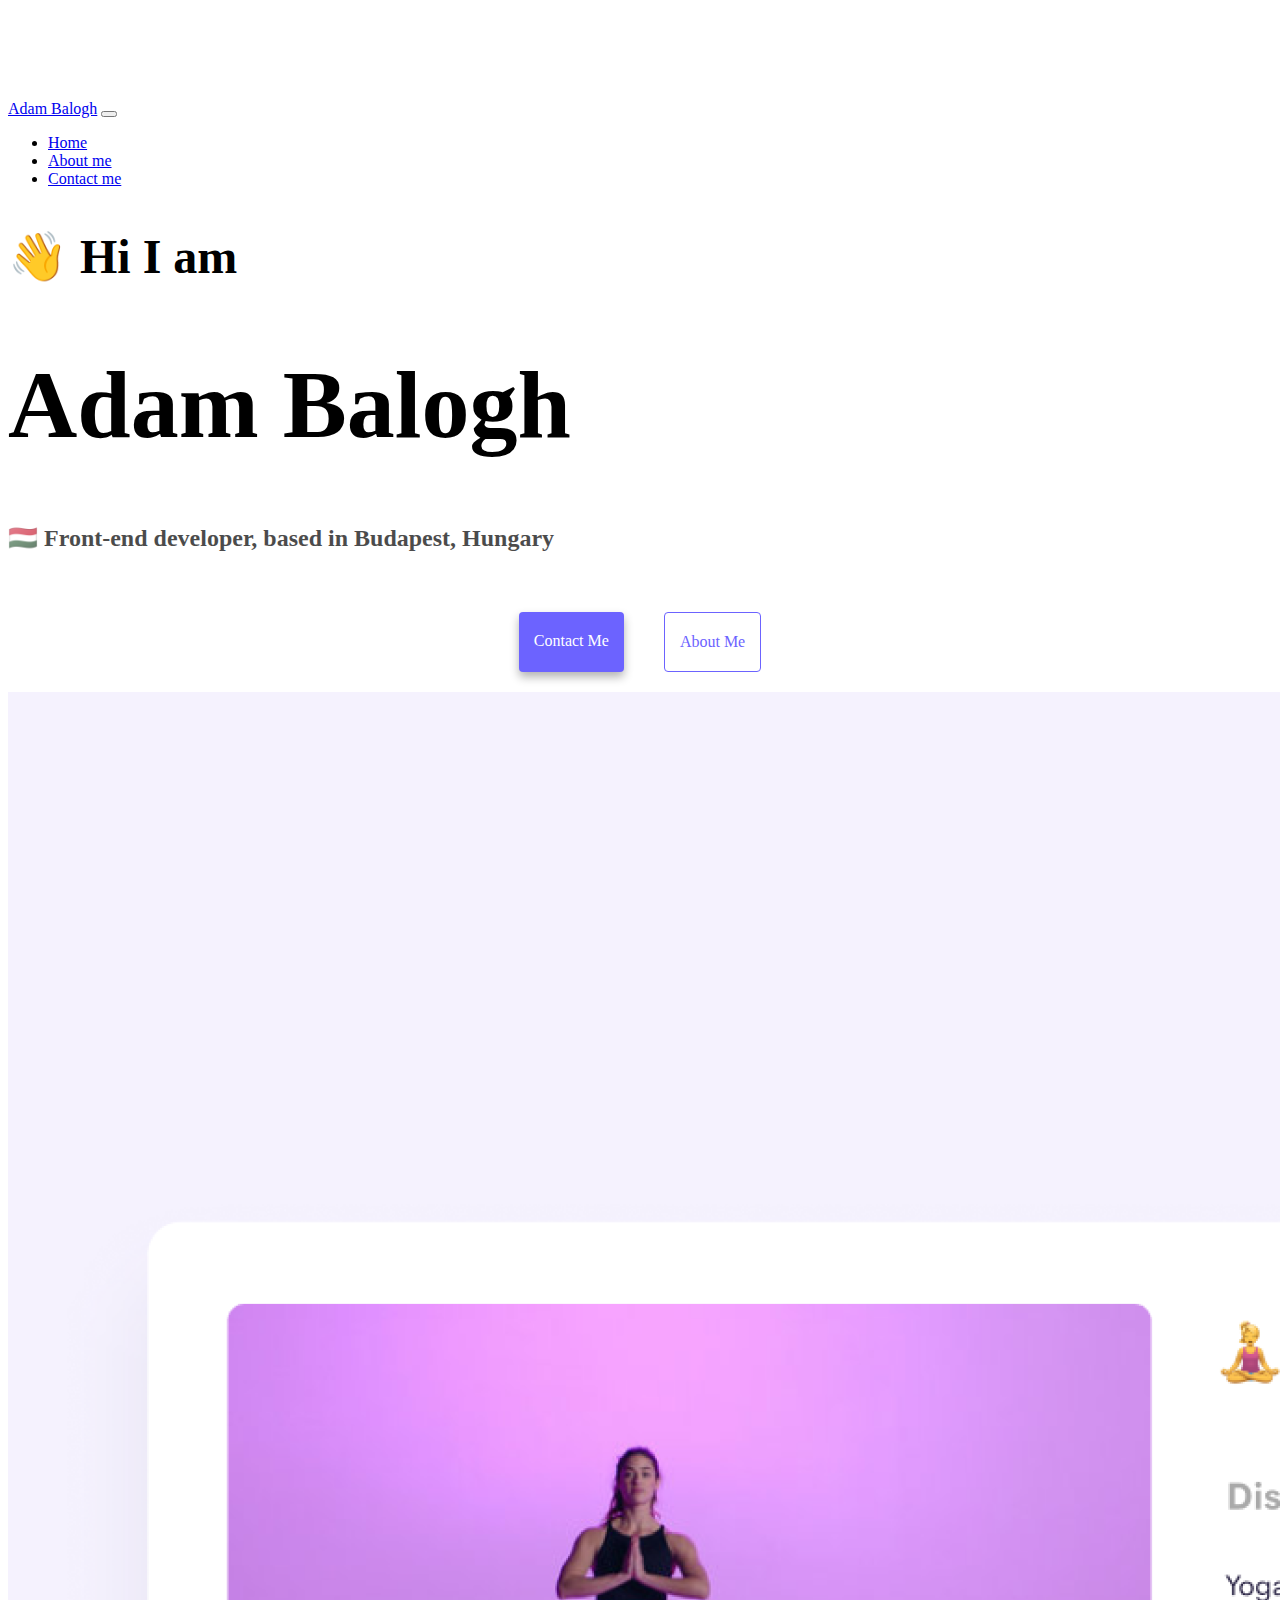
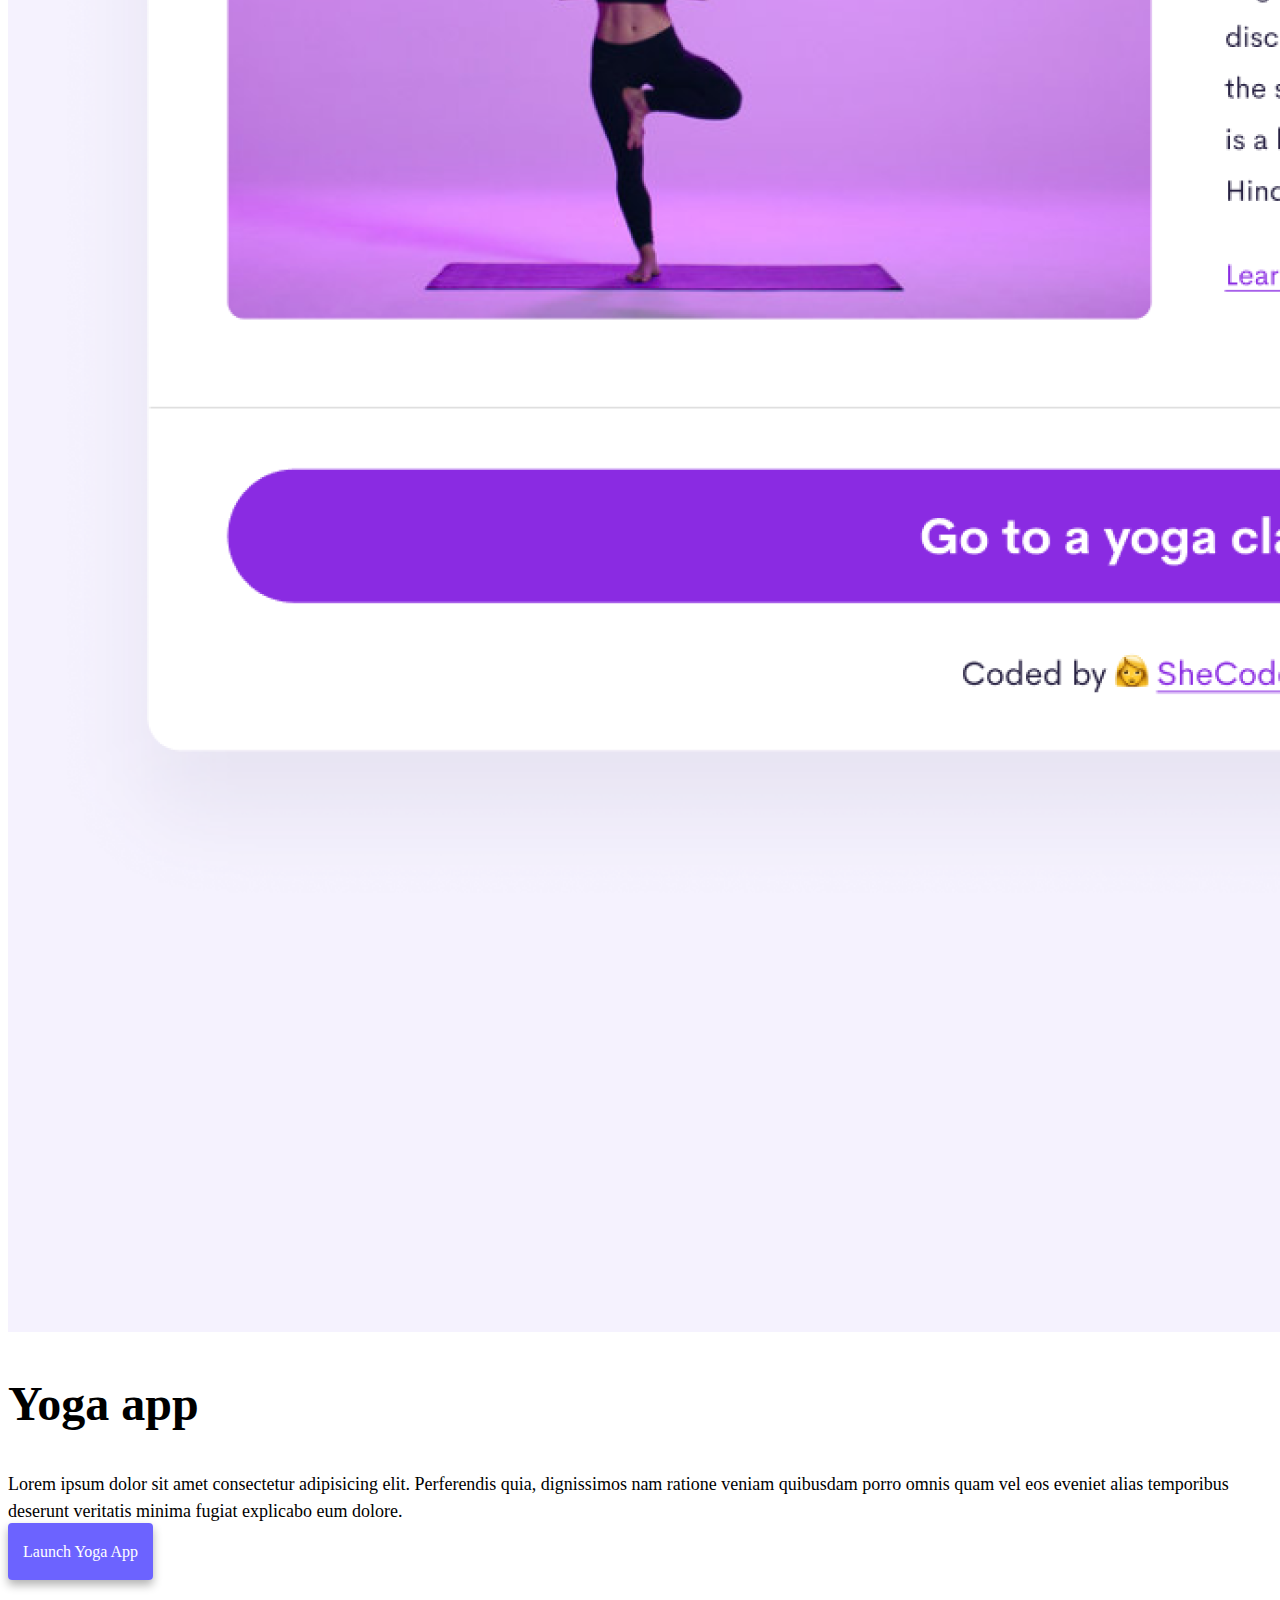
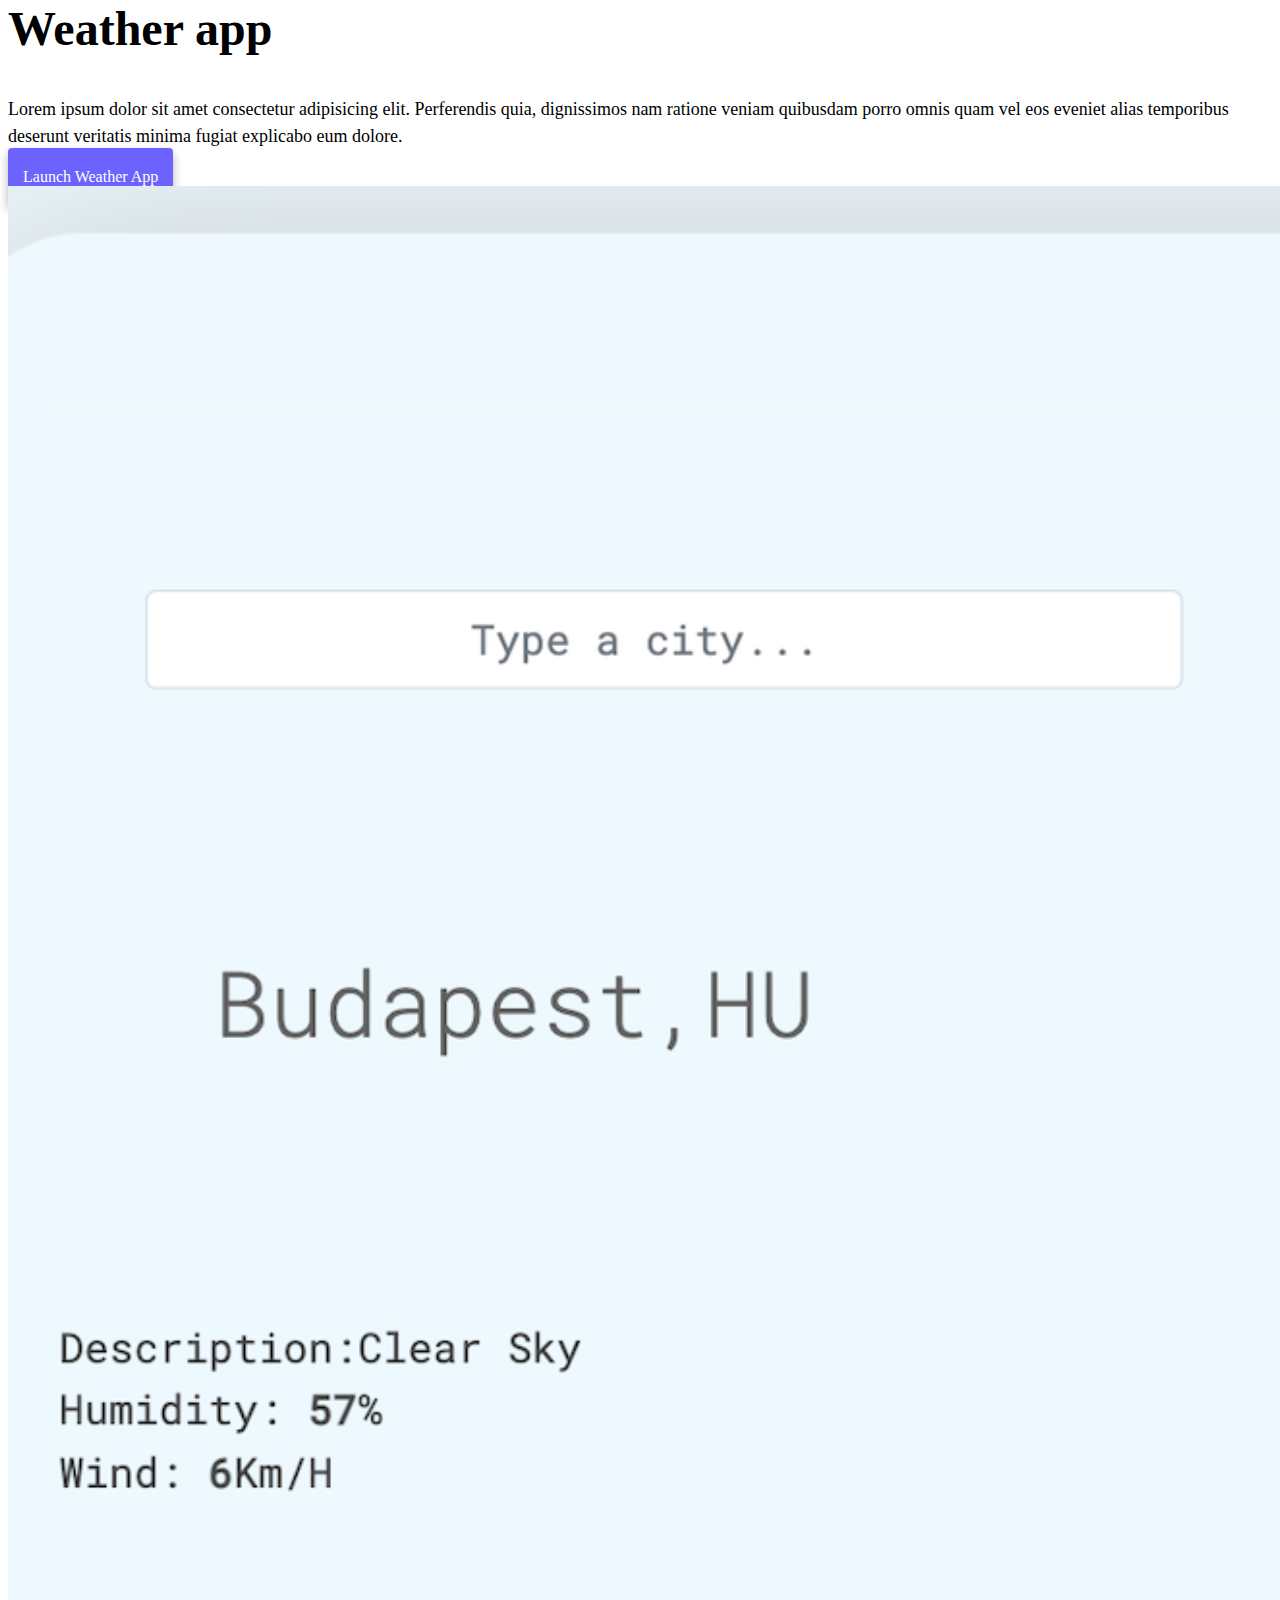
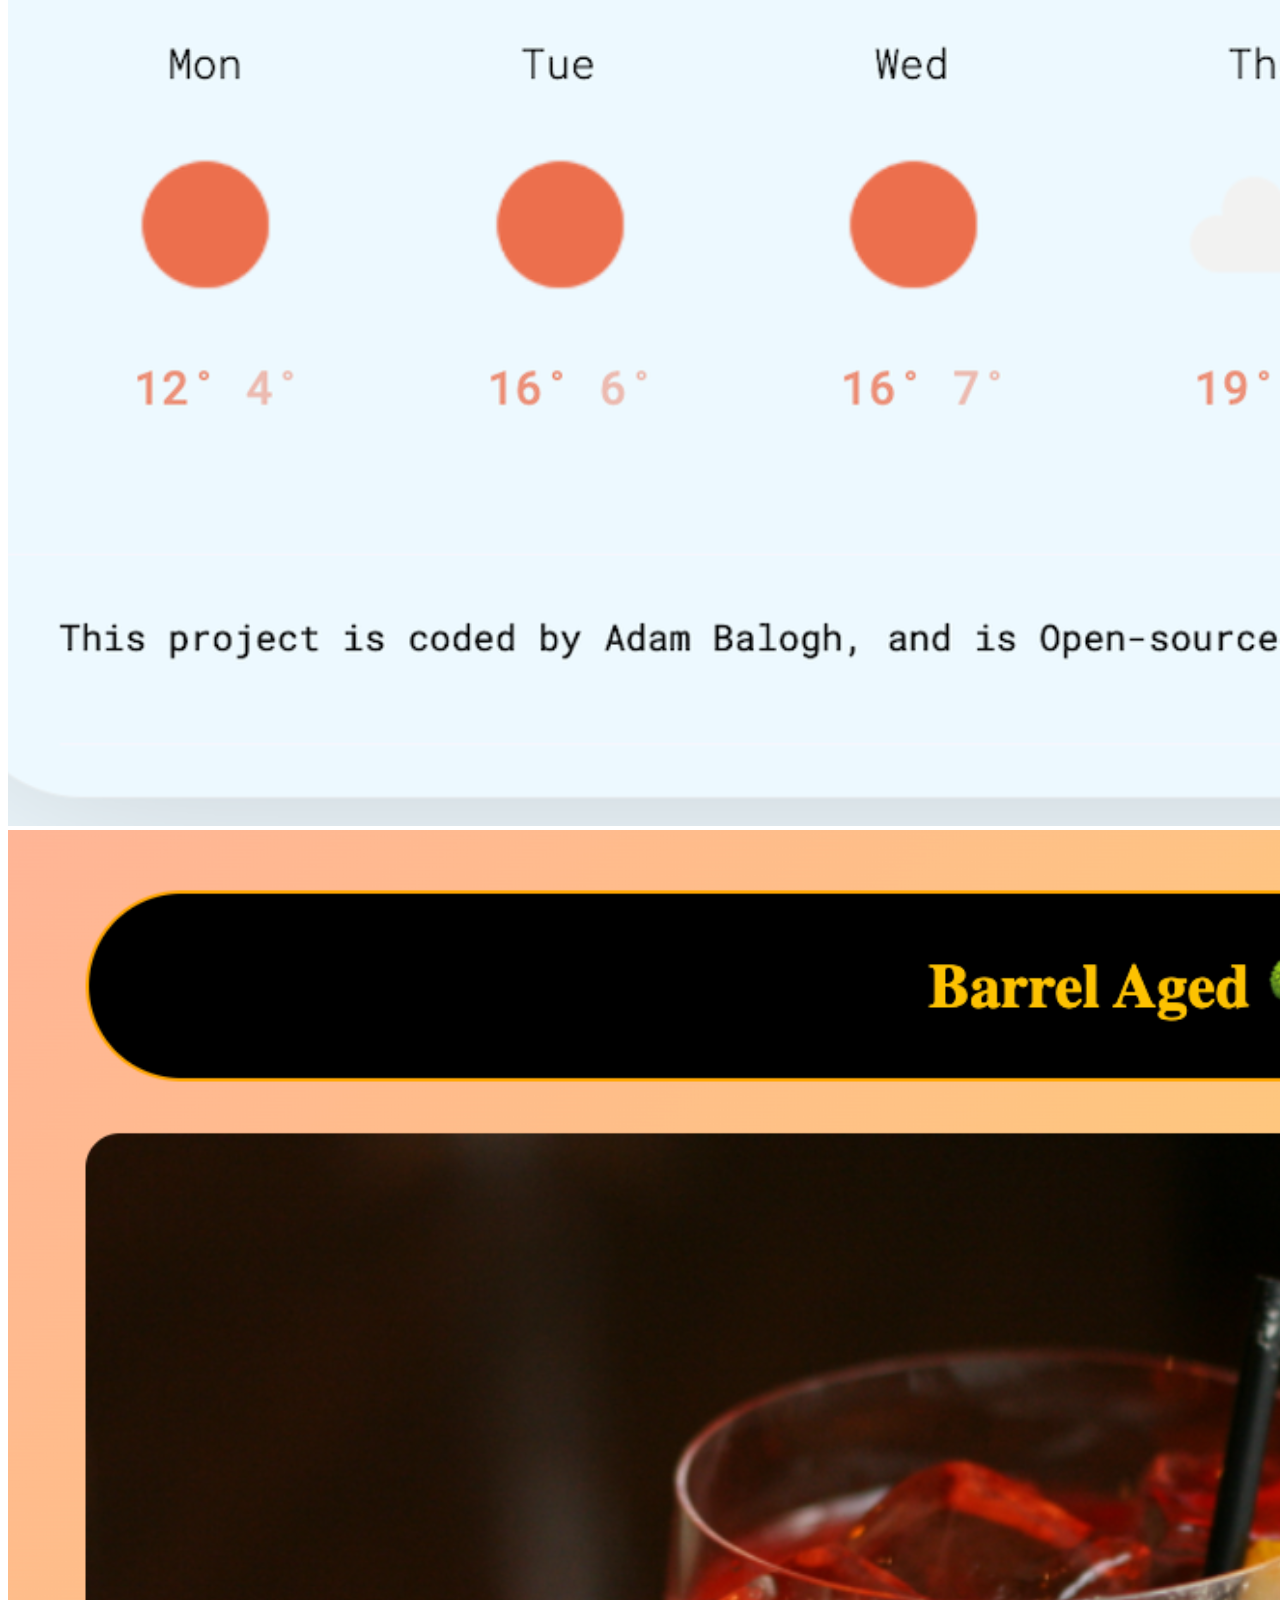
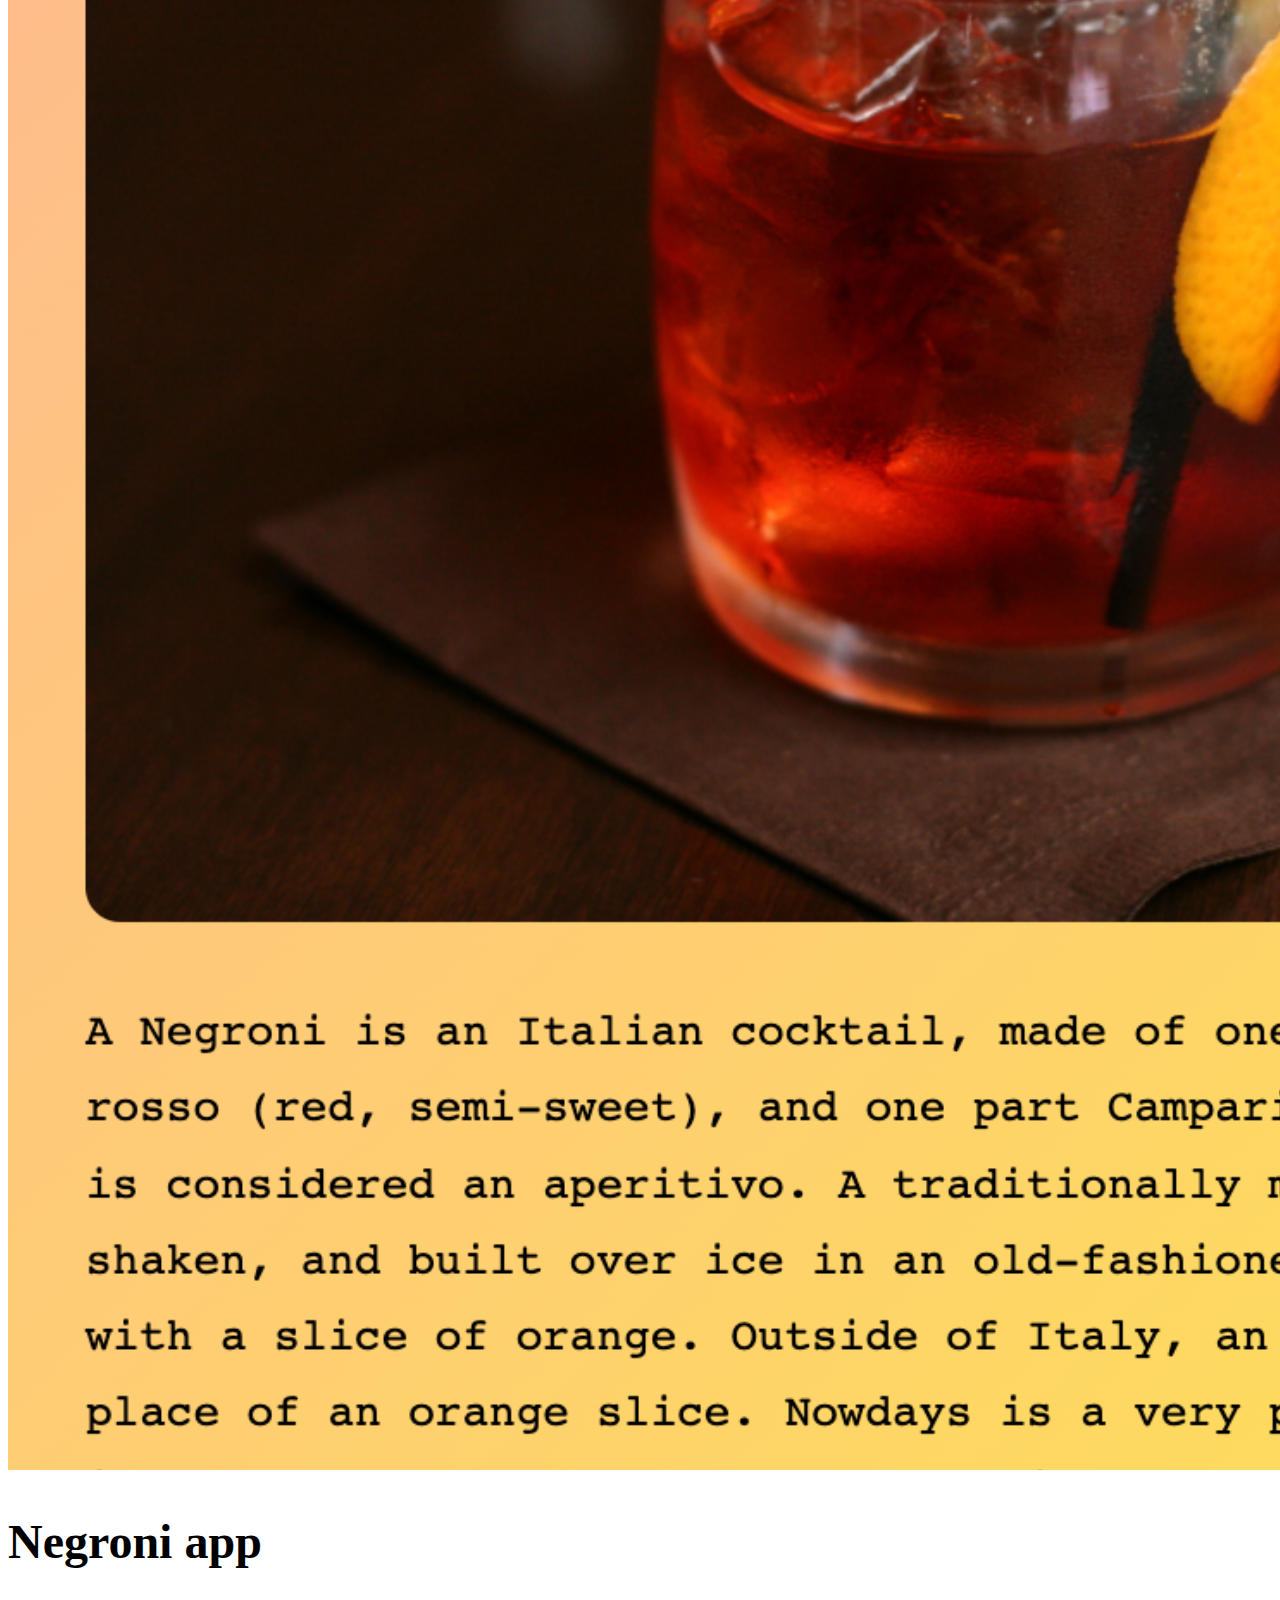
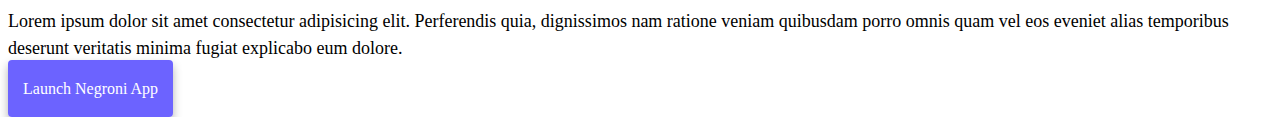
==== index.html @ 56242de9 "index" ====
<!DOCTYPE html>
<html lang="en">
  <head>
    <meta charset="UTF-8" />
    <meta http-equiv="X-UA-Compatible" content="IE=edge" />
    <meta name="viewport" content="width=device-width, initial-scale=1.0" />
    <link
      href="https://cdn.jsdelivr.net/npm/bootstrap@5.1.3/dist/css/bootstrap.min.css"
      rel="stylesheet"
      integrity="sha384-1BmE4kWBq78iYhFldvKuhfTAU6auU8tT94WrHftjDbrCEXSU1oBoqyl2QvZ6jIW3"
      crossorigin="anonymous"
    />
    <script
      src="https://cdn.jsdelivr.net/npm/bootstrap@5.1.3/dist/js/bootstrap.bundle.min.js"
      integrity="sha384-ka7Sk0Gln4gmtz2MlQnikT1wXgYsOg+OMhuP+IlRH9sENBO0LRn5q+8nbTov4+1p"
      crossorigin="anonymous"
    ></script>
    <title>Adam Balogh</title>
    <link rel="stylesheet" href="style.css" />
  </head>
  <body>
    <nav class="navbar navbar-expand-lg navbar-light bg-light fixed-top">
      <div class="container">
        <a class="navbar-brand" href="#">Adam Balogh</a>
        <button
          class="navbar-toggler"
          type="button"
          data-bs-toggle="collapse"
          data-bs-target="#navbarNav"
          aria-controls="navbarNav"
          aria-expanded="false"
          aria-label="Toggle navigation"
        >
          <span class="navbar-toggler-icon"></span>
        </button>
        <div class="collapse navbar-collapse" id="navbarNav">
          <ul class="navbar-nav">
            <li class="nav-item">
              <a class="nav-link active" aria-current="page" href="#">Home</a>
            </li>
            <li class="nav-item">
              <a class="nav-link" href="about/about.html">About me</a>
            </li>
            <li class="nav-item">
              <a class="nav-link" href="about/about.html#contact">Contact me</a>
            </li>
          </ul>
        </div>
      </div>
    </nav>
    <h2 class="text-center">👋 Hi I am</h2>
    <h1 class="text-center">Adam Balogh</h1>
    <h3 class="text-center">
      🇭🇺 Front-end developer, based in Budapest, Hungary
    </h3>
    <div class="navigation-links mb-5">
      <a href="about/about.html#contact" class="contact-link">Contact me</a>
      <a href="about/about.html" class="about-link">About me</a>
    </div>
    <div class="container">
      <div class="row">
        <div class="col-md-6">
          <img src="yoga.png" class="img-fluid rounded" />
        </div>
        <div class="col-md-6">
          <h2 class="mb-3">Yoga app</h2>
          <p>
            Lorem ipsum dolor sit amet consectetur adipisicing elit. Perferendis
            quia, dignissimos nam ratione veniam quibusdam porro omnis quam vel
            eos eveniet alias temporibus deserunt veritatis minima fugiat
            explicabo eum dolore.
          </p>
          <div class="mt-5">
            <a href="#" class="contact-link">Launch Yoga App</a>
          </div>
        </div>
      </div>
      <div class="row mt-5">
        <div class="col-md-6">
          <h2>Weather app</h2>
          <p>
            Lorem ipsum dolor sit amet consectetur adipisicing elit. Perferendis
            quia, dignissimos nam ratione veniam quibusdam porro omnis quam vel
            eos eveniet alias temporibus deserunt veritatis minima fugiat
            explicabo eum dolore.
          </p>
          <div class="mt-5 mb-5">
            <a
              href="https://elated-newton-3f07f1.netlify.app/"
              class="contact-link"
              >Launch Weather App</a
            >
          </div>
        </div>
        <div class="col-md-6">
          <img src="weatherapp.png" class="img-fluid rounded" />
        </div>
      </div>
      <div class="row mt-5">
        <div class="col-md-6">
          <img src="negroni.png" class="img-fluid rounded mb-5" />
        </div>
      <div class="col-md-6">
         <h2>Negroni app</h2>
          <p>
            Lorem ipsum dolor sit amet consectetur adipisicing elit. Perferendis
            quia, dignissimos nam ratione veniam quibusdam porro omnis quam vel
            eos eveniet alias temporibus deserunt veritatis minima fugiat
            explicabo eum dolore.
          </p>
          <div class="mt-5 mb-5">
            <a
              href="negroni.html"
              class="contact-link"
              >Launch Negroni App</a>
      </div>
    </div>
  </body>
</html>
---- style.css ----
:root {
  --primary-color: #6c63ff;
  --secondary-color: #f5f2fe;
  --box-shadow: 0 5px 10px rgba(0, 0, 0, 0.3);
}

body {
  margin-top: 100px;
}

h1 {
  font-size: 96px;
}

h2 {
  font-size: 48px;
}

h3 {
  font-size: 24px;
  opacity: 0.7;
}

p {
  font-size: 18px;
  line-height: 1.5;
}
.about-text {
  margin: 30px 0;
}
.navigation-links a {
  margin: 20px;
}
.navigation-links {
  display: flex;
  margin-top: 40px;
  justify-content: center;
}

.contact-link {
  border-radius: 4px;
  padding: 20px 15px;
  text-decoration: none;
  text-transform: capitalize;
  background: var(--primary-color);
  box-shadow: var(--box-shadow);
  color: white;
}

.about-link {
  color: var(--primary-color);
  border: 1px solid var(--primary-color);
  margin: 20px;
  border-radius: 4px;
  padding: 20px 15px;
  text-decoration: none;
  text-transform: capitalize;
}

.homepage-link {
  color: var(--primary-color);
  text-align: center;
  display: block;
}

.about-paragraphs {
  display: flex;
  margin: 30px 0;
}

.about-paragraphs p {
  margin: 10px;
}

.email-link {
  display: flex;
  justify-content: center;
  color: var(--primary-color);
  font-size: 28px;
  text-decoration: none;
}

.email-link:hover {
  text-decoration: underline;
}
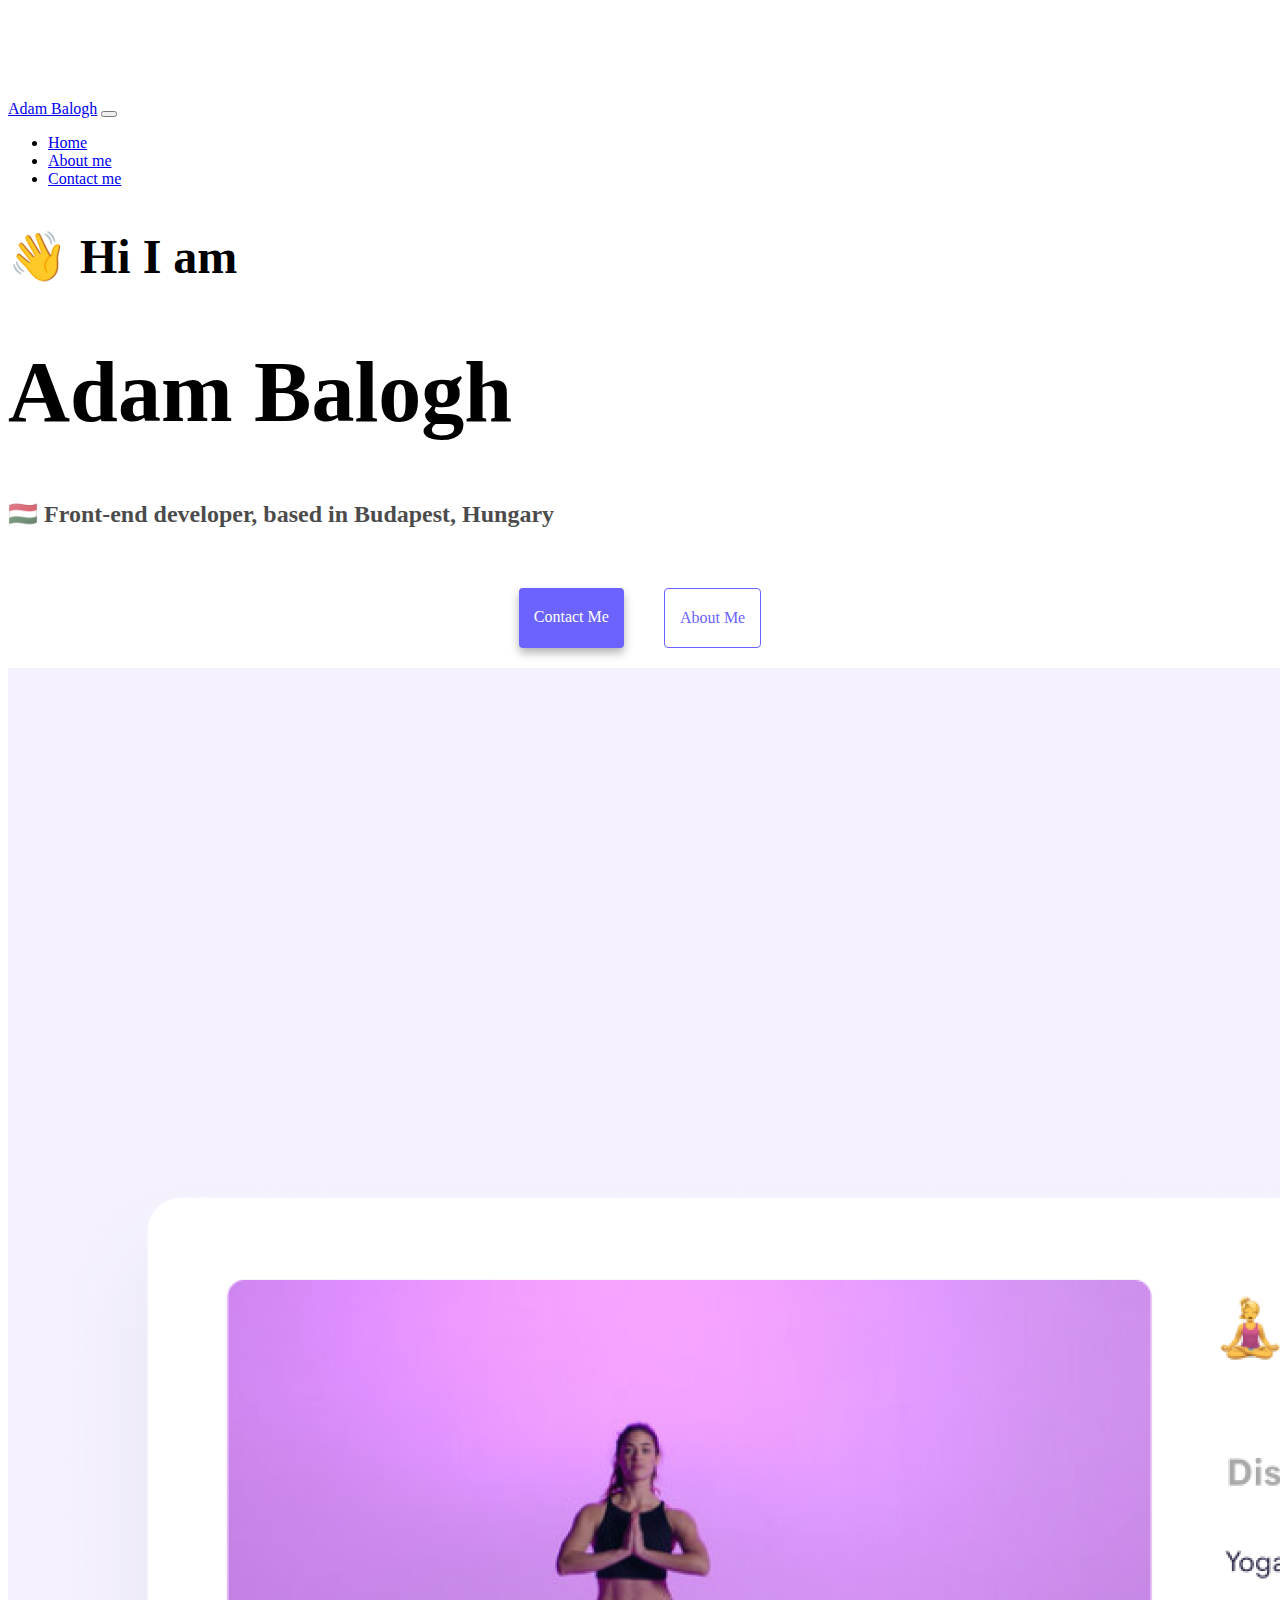
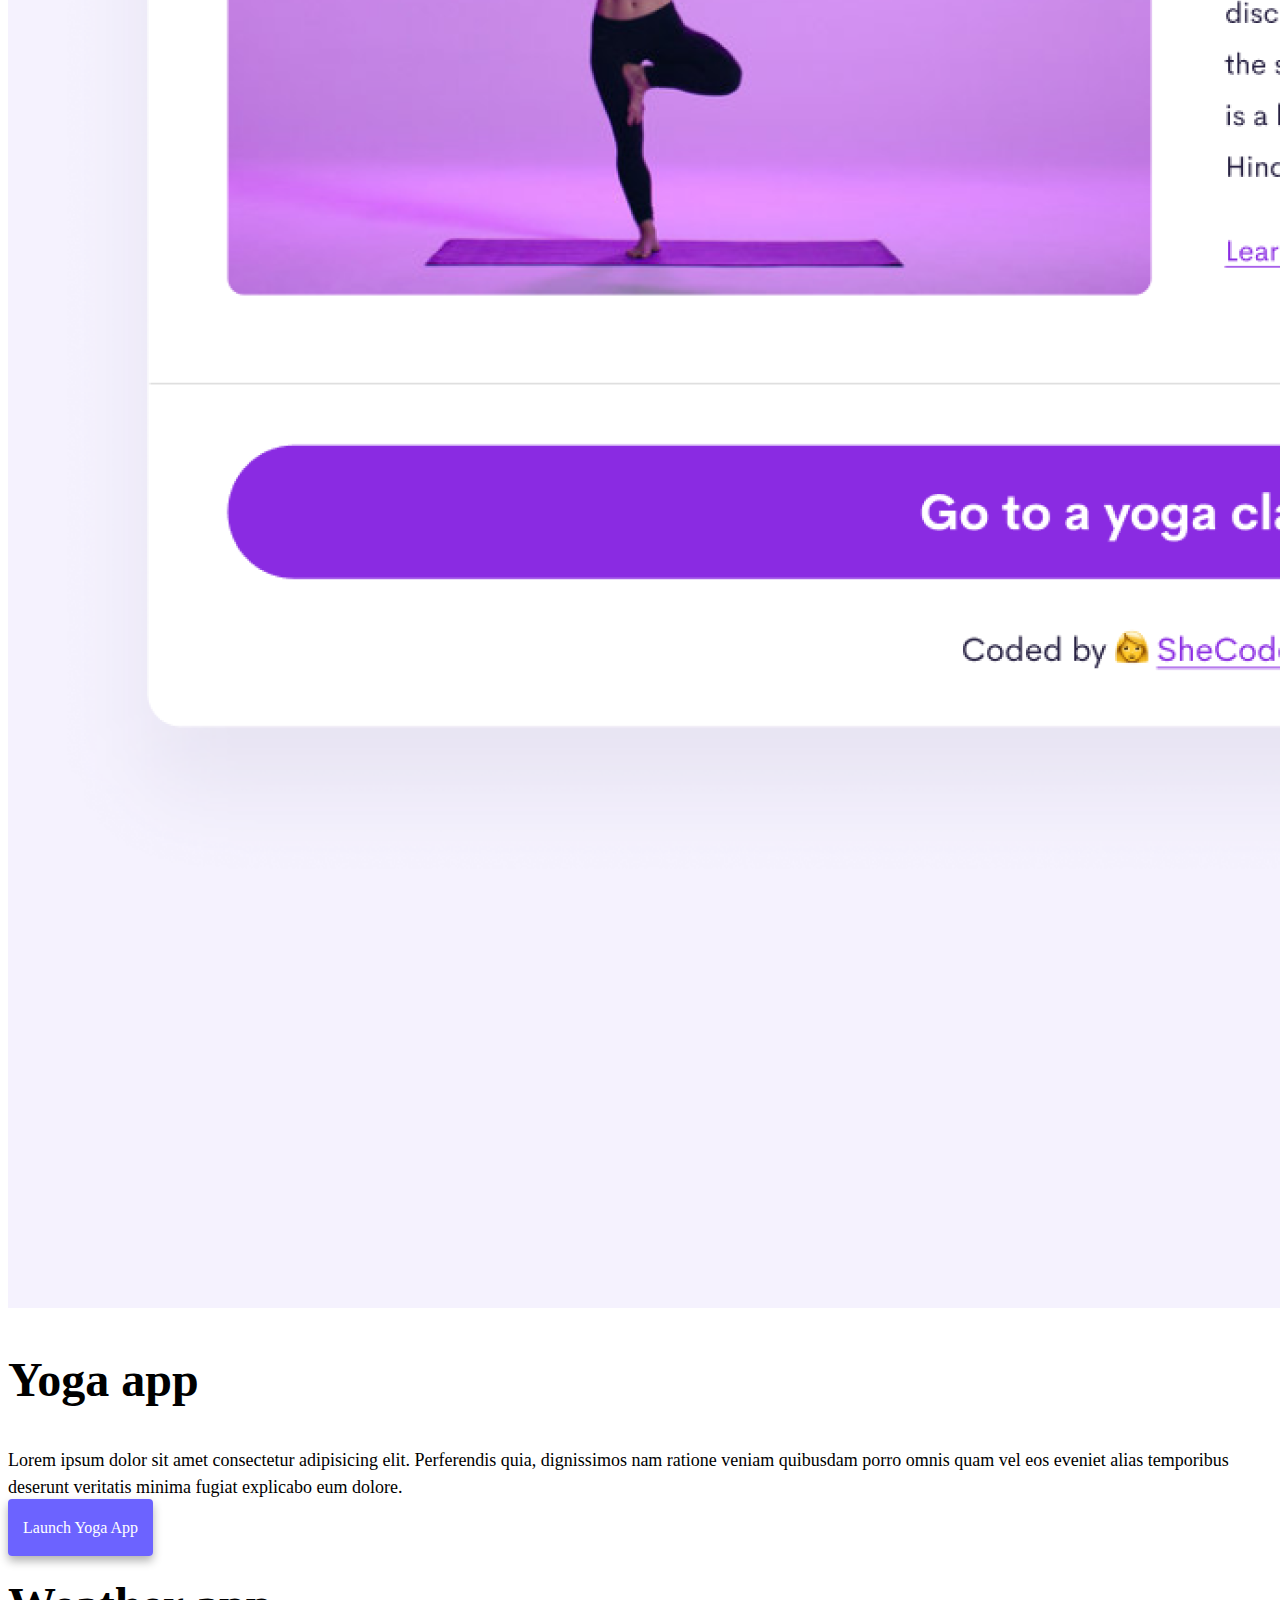
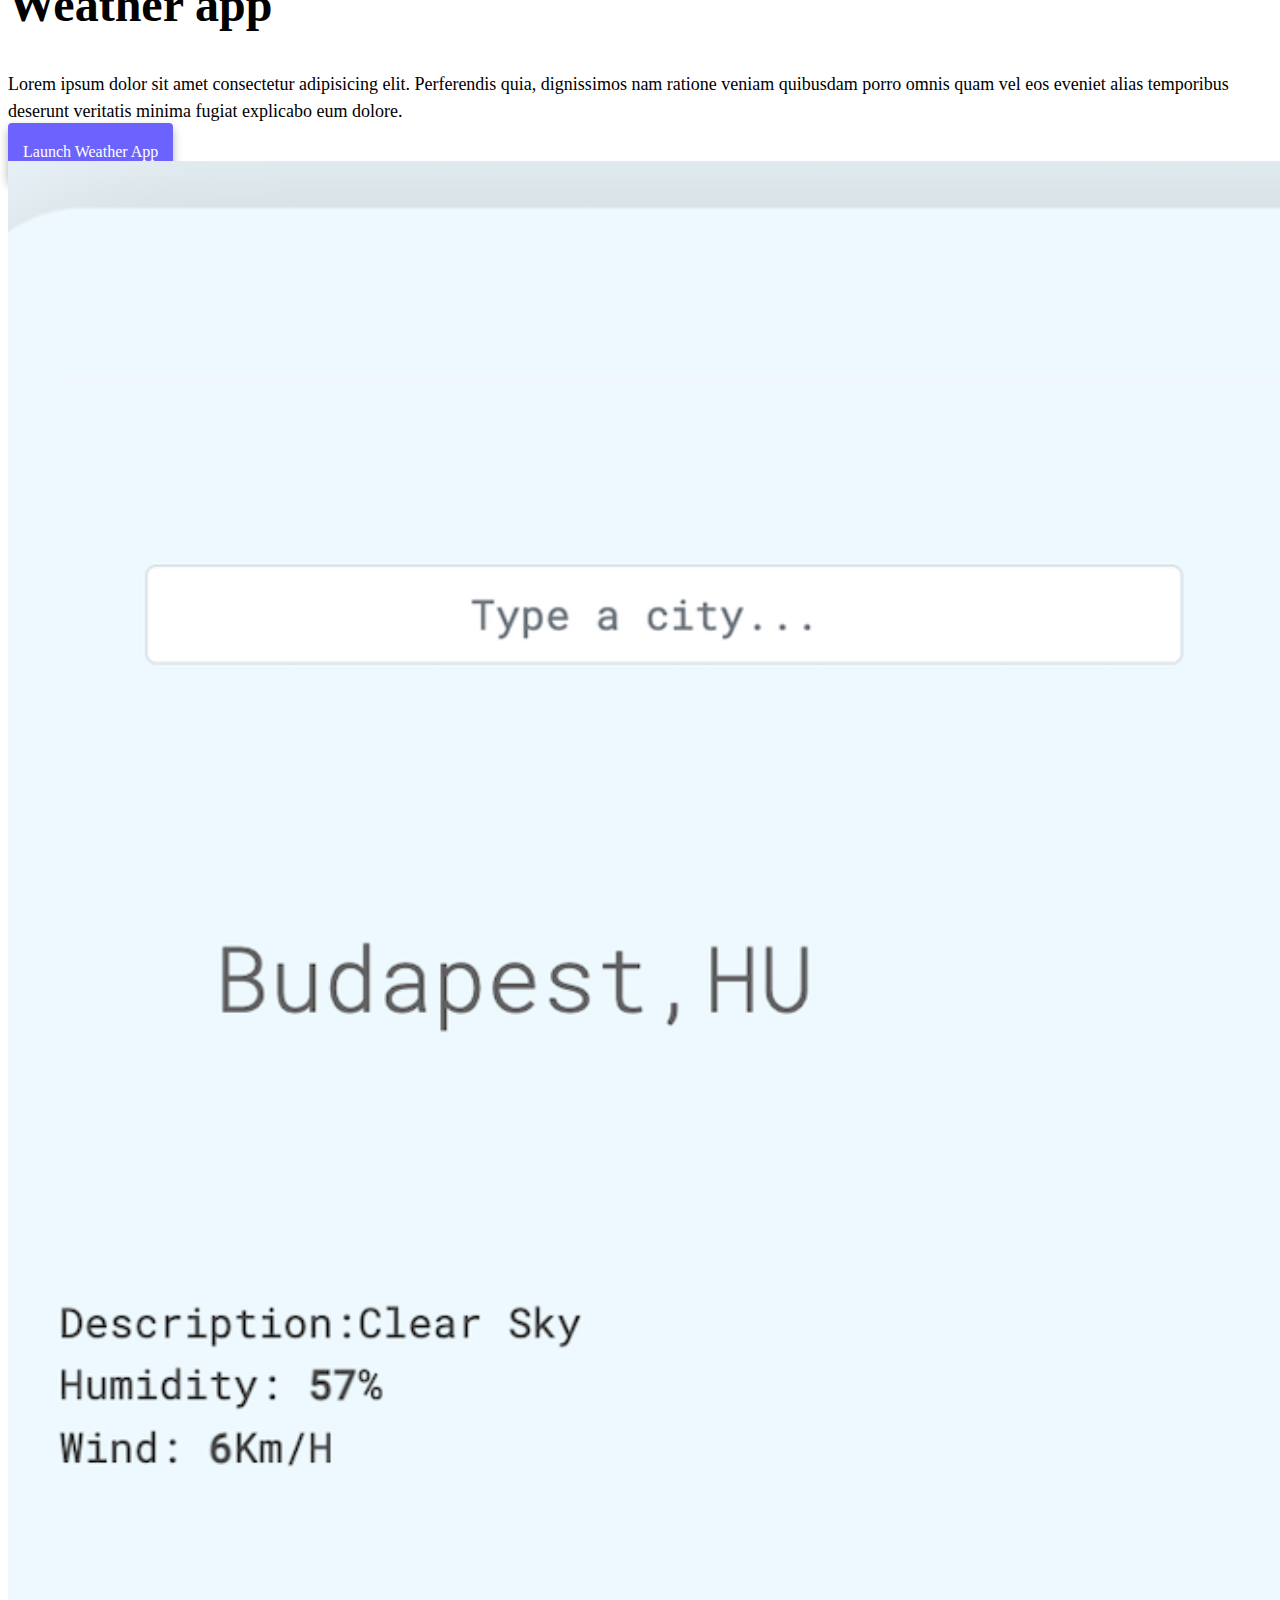
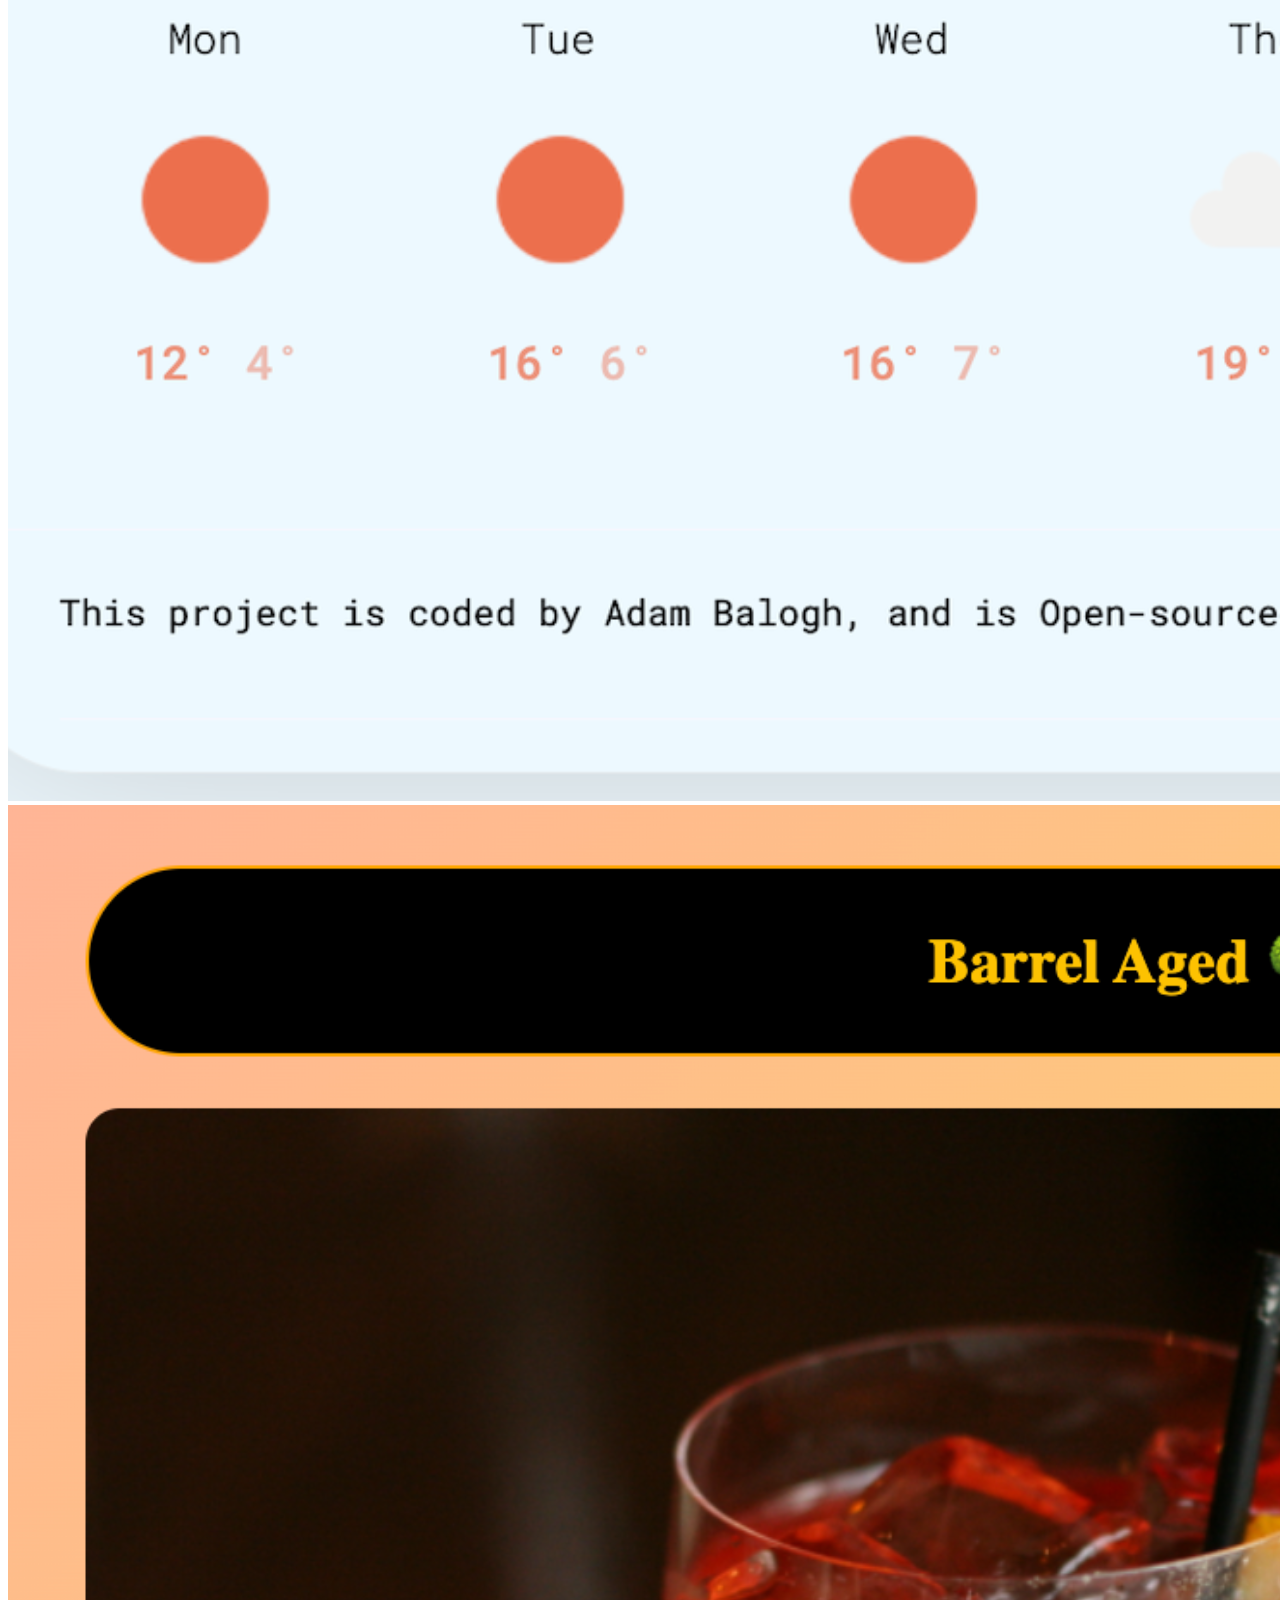
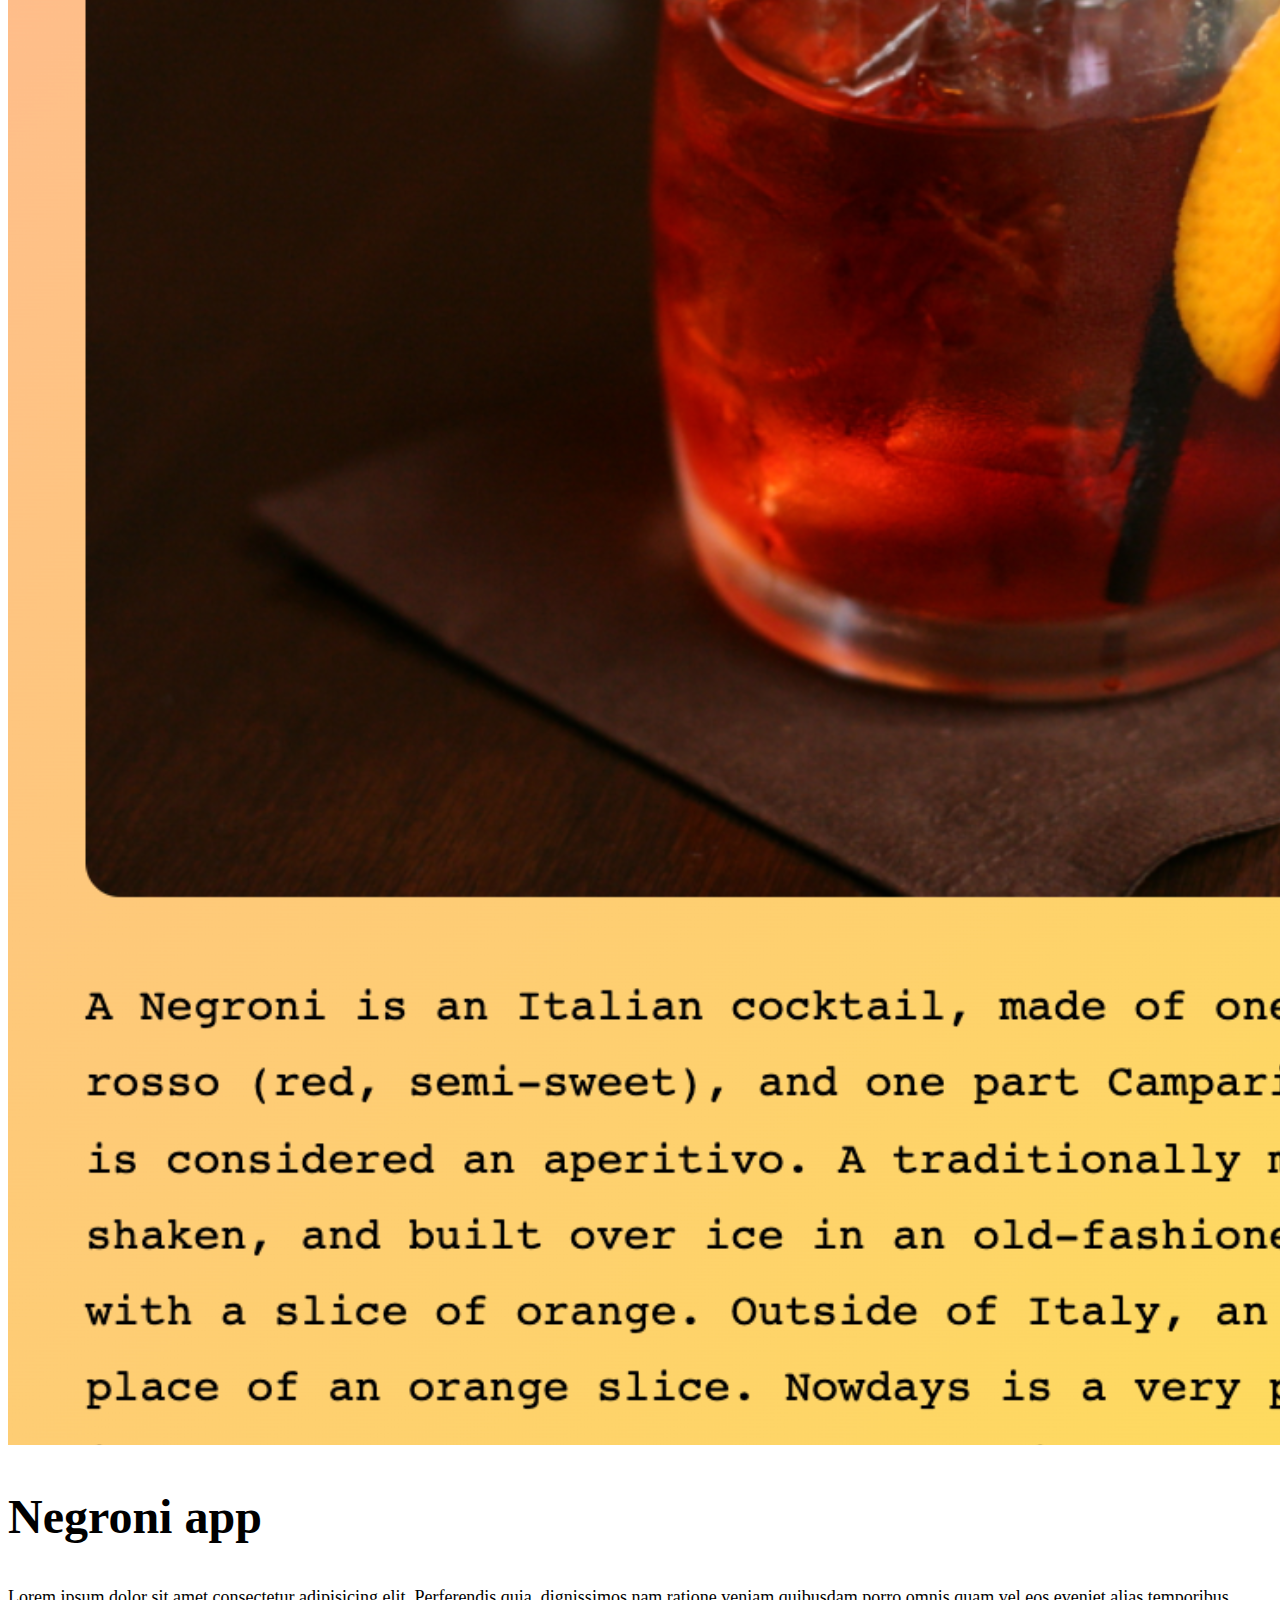
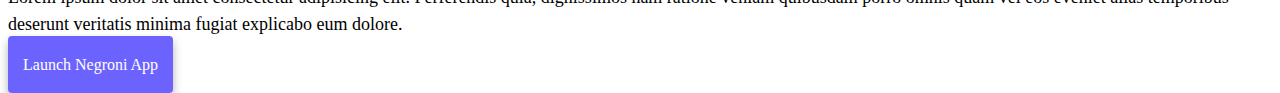
==== commit 21f992d1: "Responsive adjustments in CSS and HTML" ====
--- a/index.html
+++ b/index.html
@@ -59,10 +59,10 @@
     </div>
     <div class="container">
       <div class="row">
-        <div class="col-md-6">
-          <img src="yoga.png" class="img-fluid rounded" />
+        <div class="col-sm-6">
+          <img src="yoga.png" class="img-fluid rounded d-none d-sm-block" />
         </div>
-        <div class="col-md-6">
+        <div class="col-sm-6">
           <h2 class="mb-3">Yoga app</h2>
           <p>
             Lorem ipsum dolor sit amet consectetur adipisicing elit. Perferendis
@@ -71,12 +71,12 @@
             explicabo eum dolore.
           </p>
           <div class="mt-5">
-            <a href="#" class="contact-link">Launch Yoga App</a>
+            <a href="#" class="contact-link project-link">Launch Yoga App</a>
           </div>
         </div>
       </div>
       <div class="row mt-5">
-        <div class="col-md-6">
+        <div class="col-sm-6">
           <h2>Weather app</h2>
           <p>
             Lorem ipsum dolor sit amet consectetur adipisicing elit. Perferendis
@@ -87,20 +87,20 @@
           <div class="mt-5 mb-5">
             <a
               href="https://elated-newton-3f07f1.netlify.app/"
-              class="contact-link"
+              class="contact-link project-link"
               >Launch Weather App</a
             >
           </div>
         </div>
-        <div class="col-md-6">
-          <img src="weatherapp.png" class="img-fluid rounded" />
+        <div class="col-sm-6">
+          <img src="weatherapp.png" class="img-fluid rounded d-none d-sm-block" />
         </div>
       </div>
       <div class="row mt-5">
-        <div class="col-md-6">
-          <img src="negroni.png" class="img-fluid rounded mb-5" />
+        <div class="col-sm-6">
+          <img src="negroni.png" class="img-fluid rounded mb-5 d-none d-sm-block" />
         </div>
-      <div class="col-md-6">
+      <div class="col-sm-6">
          <h2>Negroni app</h2>
           <p>
             Lorem ipsum dolor sit amet consectetur adipisicing elit. Perferendis
@@ -111,7 +111,7 @@
           <div class="mt-5 mb-5">
             <a
               href="negroni.html"
-              class="contact-link"
+              class="contact-link project-link"
               >Launch Negroni App</a>
       </div>
     </div>
--- a/style.css
+++ b/style.css
@@ -9,7 +9,7 @@
 }
 
 h1 {
-  font-size: 96px;
+  font-size: 86px;
 }
 
 h2 {
@@ -24,6 +24,27 @@
 p {
   font-size: 18px;
   line-height: 1.5;
+}
+@media (max-width: 576px) {
+  h1 {
+    font-size: 48px;
+  }
+  h2 {
+    font-size: 32px;
+    text-align: center;
+  }
+  h3 {
+    font-size: 18px;
+  }
+  p {
+    text-align: center;
+    font-size: 16px;
+  }
+  .project-link {
+    display: block;
+    text-align: center;
+    margin: 0 20px;
+  }
 }
 .about-text {
   margin: 30px 0;
